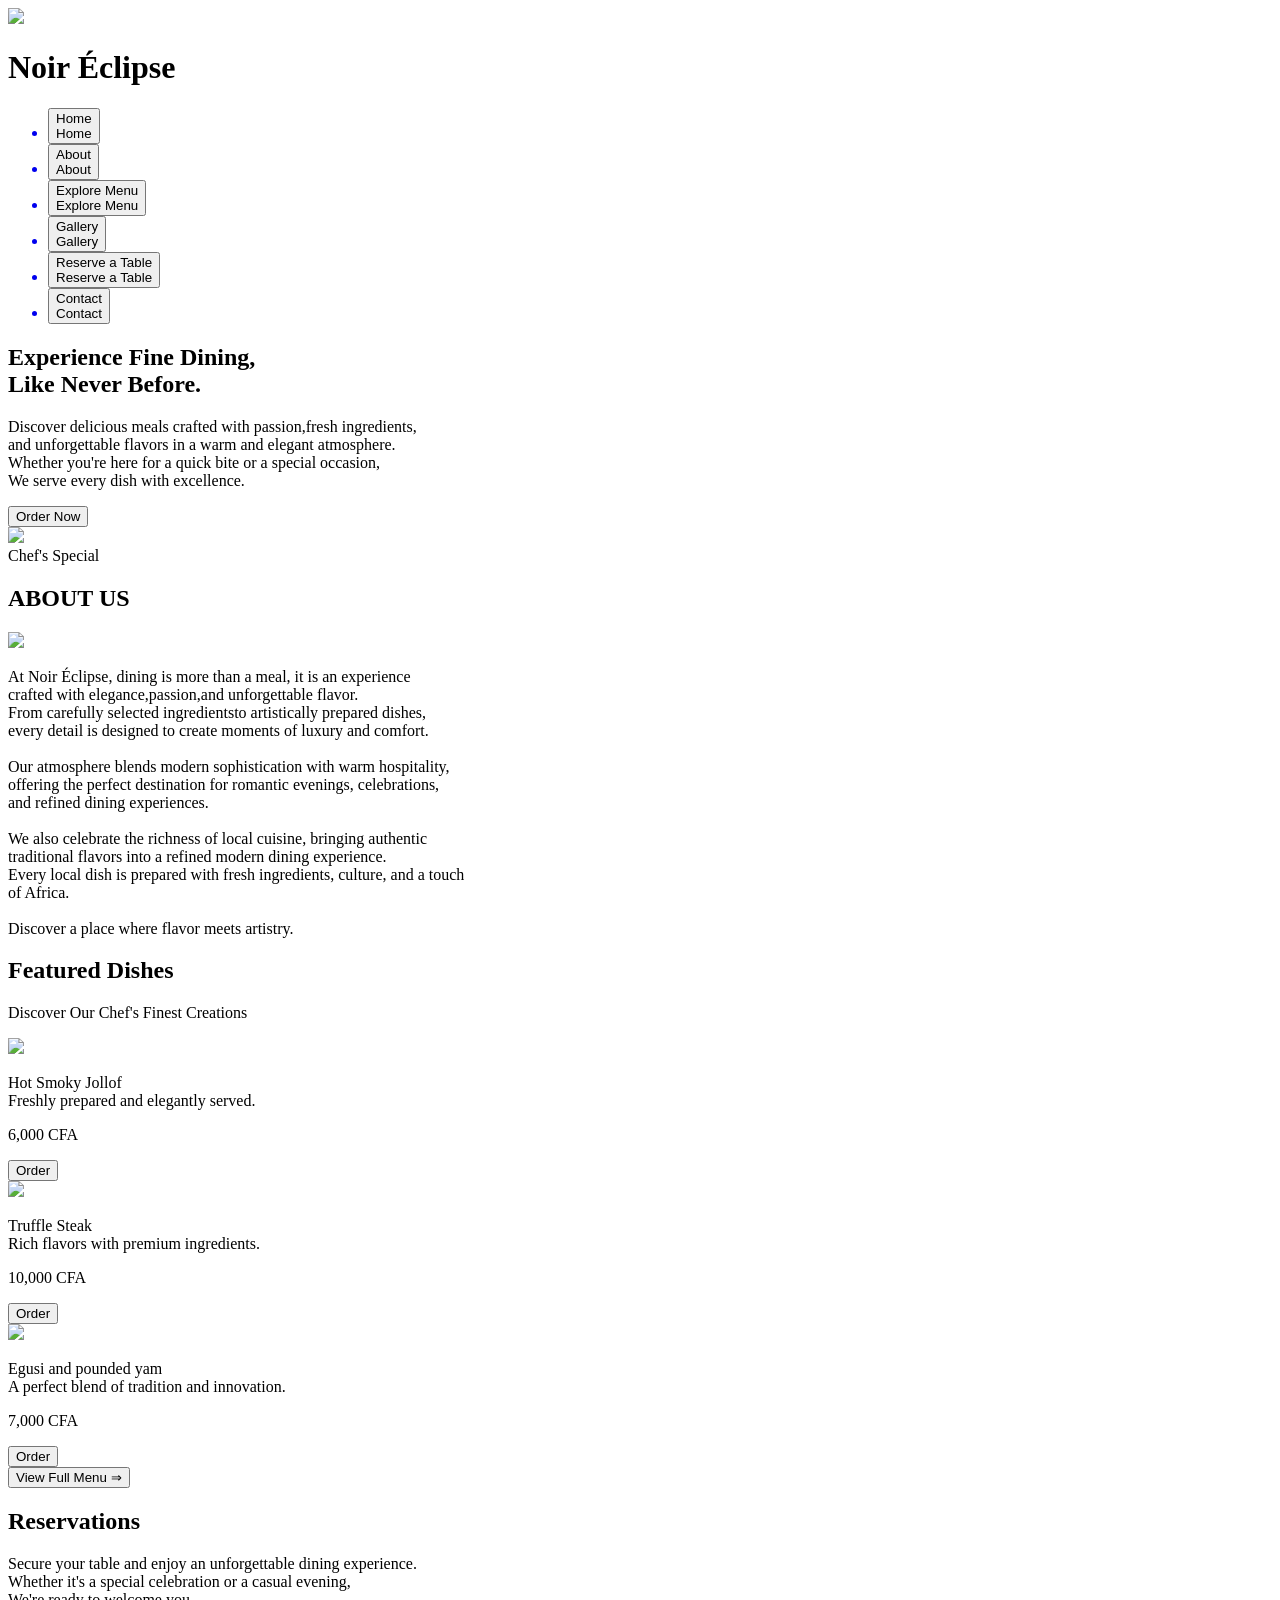
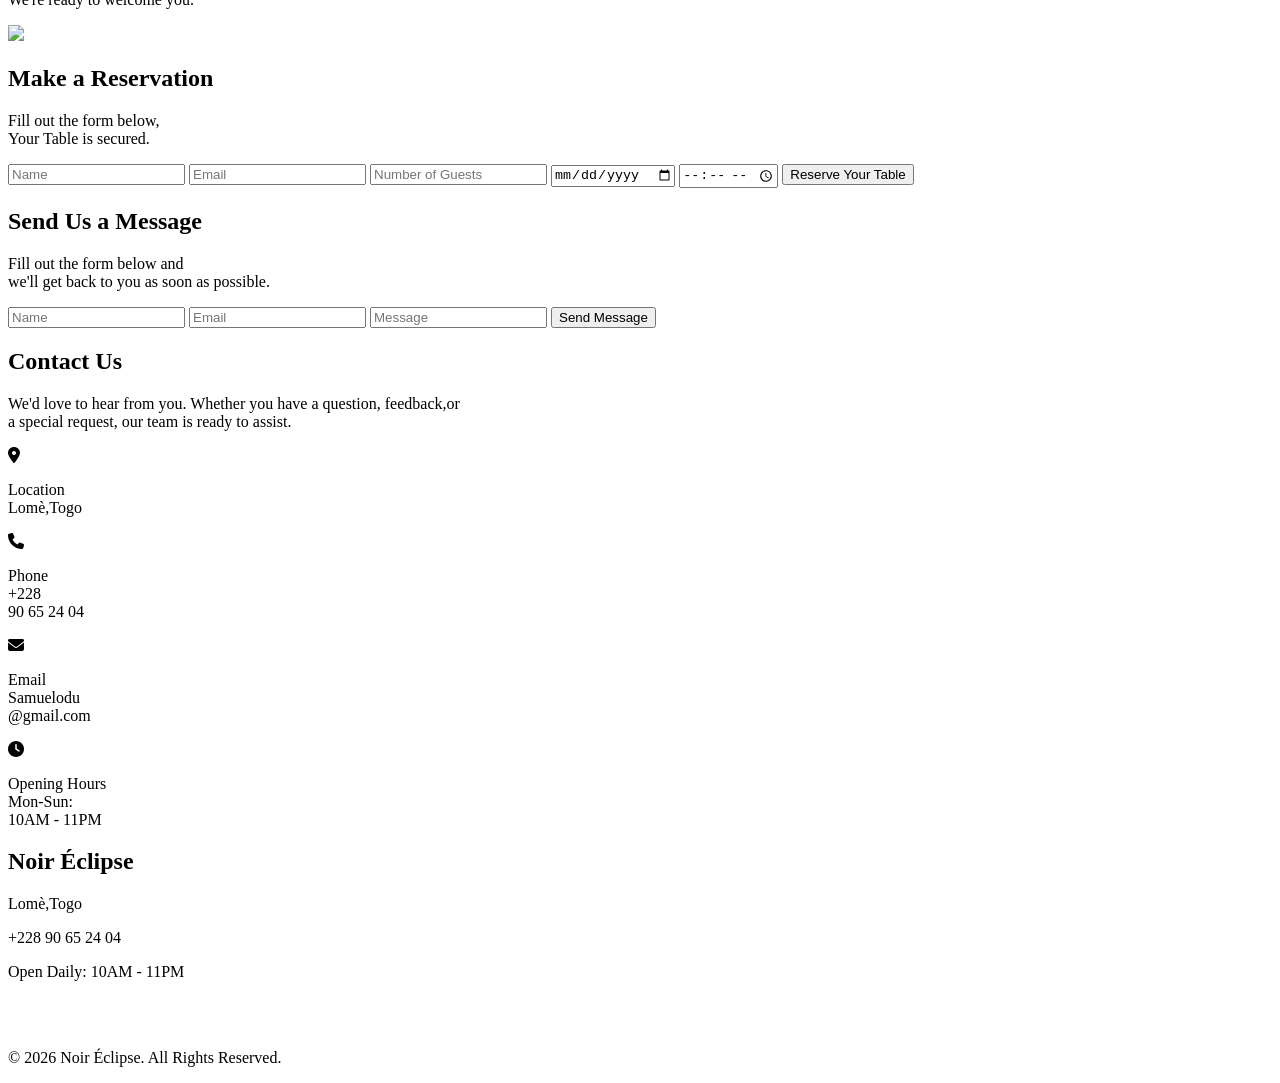
==== index.html @ 484a8f0a "Rename restaurant.html to index.html" ====
<!DOCTYPE html>
<html>
  <head lang="en">
<title>Restaurant</title>


  <link rel="stylesheet"
   href="https://cdnjs.cloudflare.com/ajax/libs/font-awesome/6.5.2/css/all.min.css">

<link rel="preconnect" href="https://fonts.googleapis.com">
<link rel="preconnect" href="https://fonts.gstatic.com" crossorigin>
<link href="https://fonts.googleapis.com/css2?family=Roboto:ital,wght@0,100..900;1,100..900&display=swap" rel="stylesheet">


<link rel="stylesheet" href="styles/restaurant.css">
<style>
</style>
  </head>
  <body>
<header>
  <div class="chef-m">
    <img class="chef" src="thumbnails/Chef Morgan_best.png">
    <h1 class="eat">Noir Éclipse</h1>
  </div>
    <ul>
      <a href="#hero">
      <li><button>Home
      <div class="tool">Home</div>
      </button></li>
      </a>
      <a href="#about">
      <li><button>About 
      <div class="tool">About </div>
      </button></li>
      </a>
       <a href="#explore">
      <li><button>Explore Menu
      <div class="tool">Explore Menu</div>
      </button></li>
      </a>
       <a href="gallery.html">
      <li><button>Gallery
      <div class="tool">Gallery</div>
      </button></li>
      </a>
      <a href="#reserve">
      <li><button>Reserve a Table
      <div class="tool">Reserve a Table</div>
      </button></li>
      </a>
       <a href="#contact">
      <li><button>Contact
      <div class="tool">Contact</div>
      </button></li>
      </a>
     </ul>
     </header>
     <main>
     <section class="hero-section" id="hero">
      <h1 class="hatter"><span class="ex">Experience</span> Fine<span class="ex"> Dining&comma;</span><br>
      Like<span class="ex"> Never</span> Before.</h1>

     <p class="heroine">
      Discover delicious meals crafted with passion,fresh ingredients,<br>
      and unforgettable flavors in a warm and elegant atmosphere.<br>
      Whether you're here for a quick bite or a special occasion,<br>
      We serve every dish with excellence.
     </p>

     <button class="order-btn">
      Order Now
     </button>
     <div class="image-container">
      <img class="head-img" src=
      "thumbnails/Orange and Cream Bold Minimalism Restaurant Delivery Meals Food Story .png">
     <div class="float">
      Chef's Special
     </div>
     </div>
    </section>

  <section class="about-section" id="about">
  <h1 class="hat">ABOUT US</h1>
  
  <div class="story">
    <img class="about-img" src= 
    "thumbnails/urban-gyllstrom-MaWMfm-HCqQ-unsplash.jpg">

    <p class="aboutin">
      At Noir Éclipse, dining is more than a meal, it is an experience<br>
      crafted with elegance,passion,and unforgettable flavor.<br>

      From carefully selected ingredientsto artistically prepared dishes,<br>
      every detail is designed to create moments of luxury and comfort.<br><br>
      Our atmosphere blends modern sophistication with warm hospitality,<br>
      offering the perfect destination for romantic evenings, celebrations,<br>
      and refined dining experiences.<br><br>
      
      We also celebrate the richness of local cuisine, bringing authentic<br>
      traditional flavors into a refined modern dining experience.<br>
      Every local dish is prepared with fresh ingredients, culture, and a touch<br>
      of Africa.<br><br>


      Discover a place where flavor meets artistry.
      </p>
      </div>
      </section>

      <section class="featured-section" id="explore">
      <h1 class="hat">Featured Dishes</h1>

      <p class="little-para">
        Discover Our Chef's Finest Creations 
      </p>

      <div class="featured-img-ctn">
        <div class="hot-rice">
       <img class="jollof" src=
       "thumbnails/Beige and White Modern Illustrated Biryani Promotional Instagram Post_20260530_133123_0000.JPG">
       <div class="dish-info">
        <p class="para-feat">
        <span class="hot">Hot Smoky Jollof</span>
        <br>Freshly prepared and elegantly served.
       </p>
       <div class="price">
          <p class="hot">6,000 CFA</p>
          <button class="price-btn">Order</button>
        </div>
       </div>
        </div>

        <div class="hot-rice">
       <img class="jollof" src=
       "thumbnails/Black Elegant Steak & Grill Food Menu_20260530_131513_0000.png">
       <div class="dish-info">
        <p class="para-feat">
        <span class="hot">Truffle Steak</span>
        <br>Rich flavors with premium ingredients.
       </p>
       <div class="price">
          <p class="hot">10,000 CFA</p>
          <button class="price-btn">Order</button>
        </div>
       </div>
        </div>
        <div class="hot-rice">
        <img class="jollof" src="thumbnails/Egusi Soup.jpg">
        <div class="dish-info">
       <p class="para-feat">
       <span class="hot">Egusi and pounded yam</span>
       <br>A perfect blend of tradition and innovation.
        </p>
        <div class="price">
          <p class="hot">7,000 CFA</p>
          <button class="price-btn">Order</button>
        </div>
        </div>
        </div>
      </div>
      </section>
      <div class="full-menu">
        <a href="menu.html">
        <button class="full-menu-btn">View Full Menu  &rArr;</button>
        </a>
       </div>

       <section class="reservation-section" id="reserve">
        <div class="reserve-ctn">
        <div class="reserve-writeup">
       <h1 class="hat">Reservations</h1>
       <p class="reserve-para">
        Secure your table and enjoy an unforgettable dining experience.<br>
        Whether it's a special celebration or a casual evening,<br>
        We're ready to welcome you.
        </p>
        <div>
        <img class="reserve-img" src=
        "thumbnails/glenov-brankovic-e4B5AvA7Jqo-unsplash.jpg">
        </div>
        </div>
        <div class="reserve-form">
        <form>
          <h2 class="hat">Make a Reservation</h2>
          <p class="contact-para">Fill out the form below,<br>Your Table is secured.</p>
          <input type="text" placeholder="Name">
          <input type="email" placeholder="Email">
          <input type="number" placeholder="Number of Guests">
          <input type="date" placeholder="Date">
          <input type="time" placeholder="Time">
          <button class="reserve-btn">Reserve Your Table</button>
        </form>
        </div>
        </div>
       </section>
    
       
       <section class="contact-section" id="contact">
        <div class="contact-ctn">
        <div class="left">
          <div class="contact-form">
          <form>
          <h2 class="hat">Send Us a Message</h2>
          <p class="contact-para">Fill out the form below and<br> we'll get back to you as soon as possible.</p>
           <input type="text" placeholder="Name">
          <input type="email" placeholder="Email">
          <input class="msg" type="text" placeholder="Message">
          <button class="reserve-btn">Send Message</button>
        </form>
        </div>
        </div>

        <div class="right">
        <h1 class="hat">Contact Us</h1>
        <p class="contact-para">
        We'd love to hear from you. Whether you have a question, feedback,or<br>
        a special request, our team is ready to assist. 
        </p>
        <div class="iconic">
        <i class="fa-solid fa-location-dot"></i>
        <p class="i-para">Location<br>Lomè,Togo</p>
        </div>
        <div class="iconic">
        <i class="fa-solid fa-phone"></i>
        <p class="i-para">Phone<br>+228<br>
         90 65 24 04</p>
        </div>
        <div class="iconic">
        <i class="fa-solid fa-envelope"></i>
        <p class="i-para">Email<br>Samuelodu<br>
          @gmail.com</p>
        </div>
        <div class="iconic">
        <i class="fa-solid fa-clock"></i>
        <p class="i-para">Opening Hours<br>Mon-Sun:<br>
          10AM - 11PM</p>
        </div>
        </div>
        </div>
       </section>

       <section class="footer">
        <div class="foot-div">
        <h2 class="first-foot"> Noir Éclipse</h2>
        <p class="child-foot">Lomè,Togo</p>
        <p class="child-foot">+228 90 65 24 04</p>
        <p class="child-foot">Open Daily: 10AM - 11PM</p><br><br>
        <p class="last-foot">&copy; 2026 Noir Éclipse. All Rights Reserved.</p>
        </div>
       </section>
      </main>
      </body>
</html>
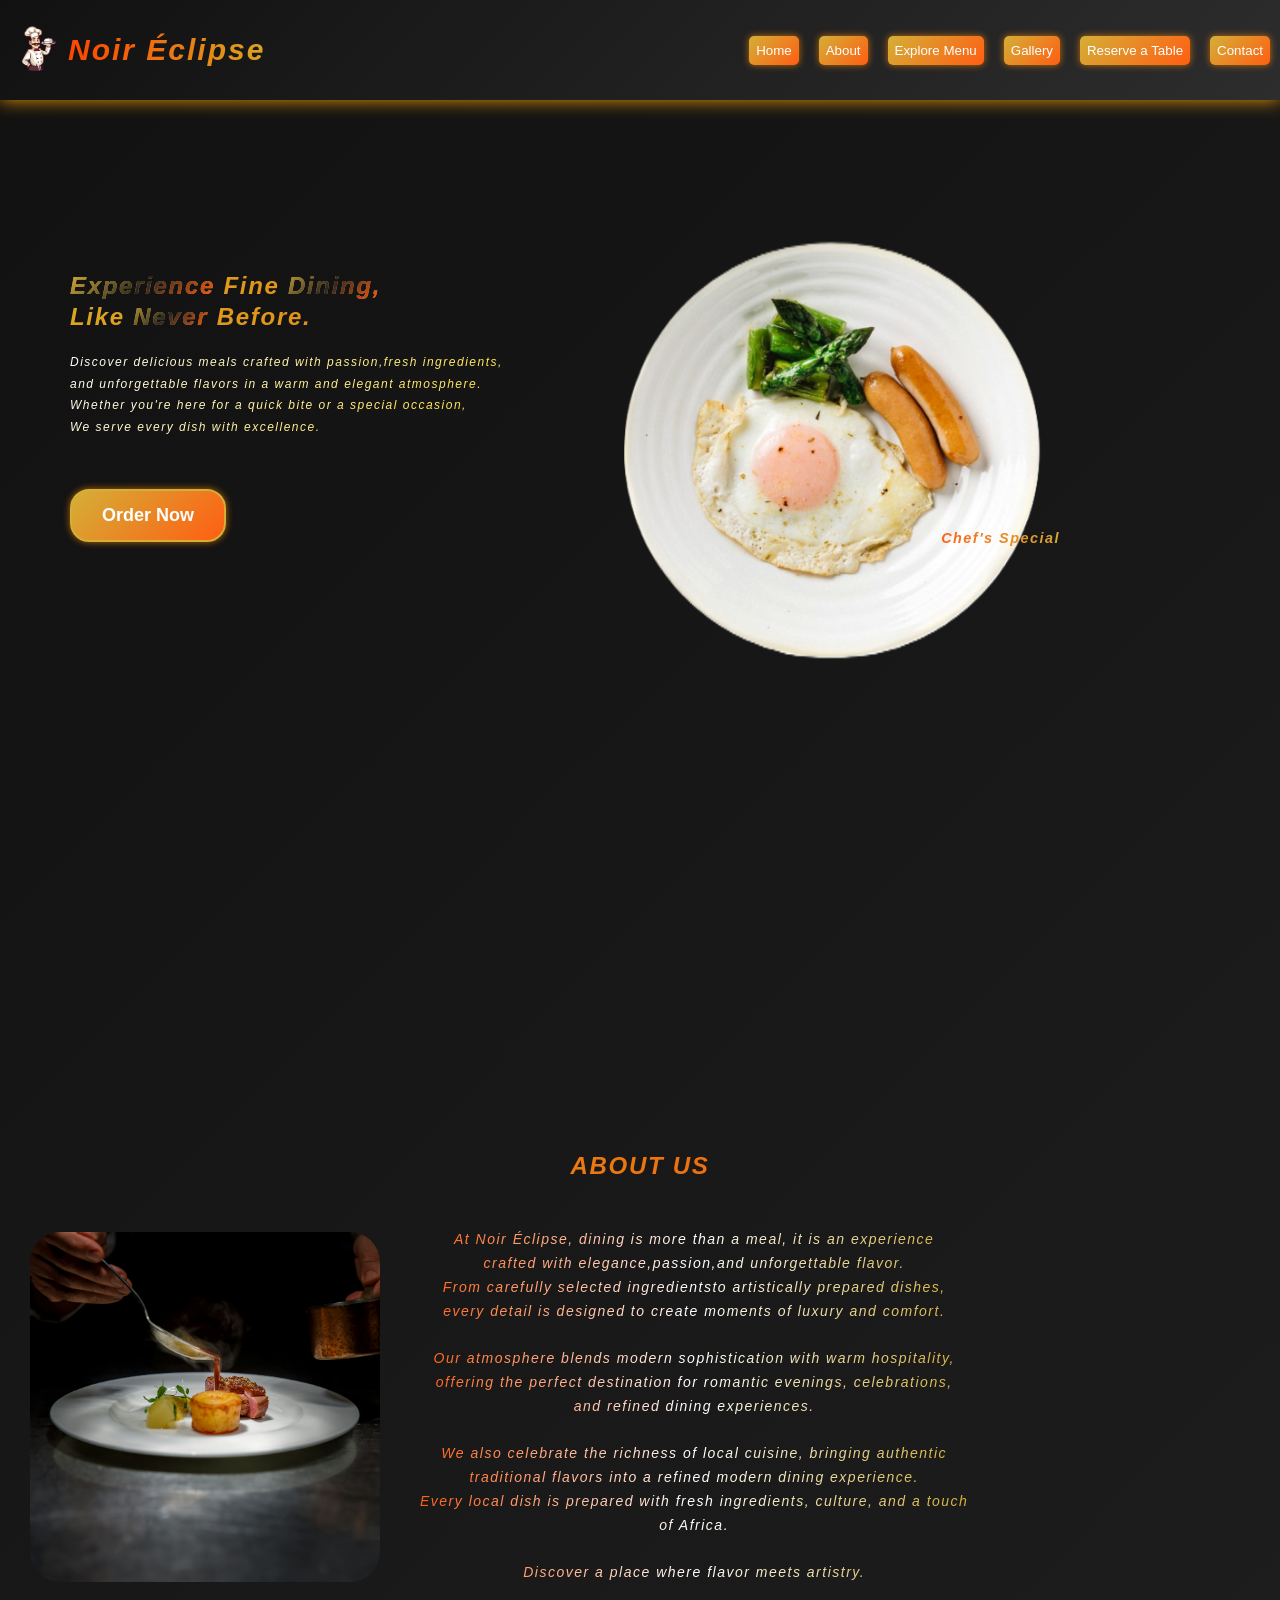
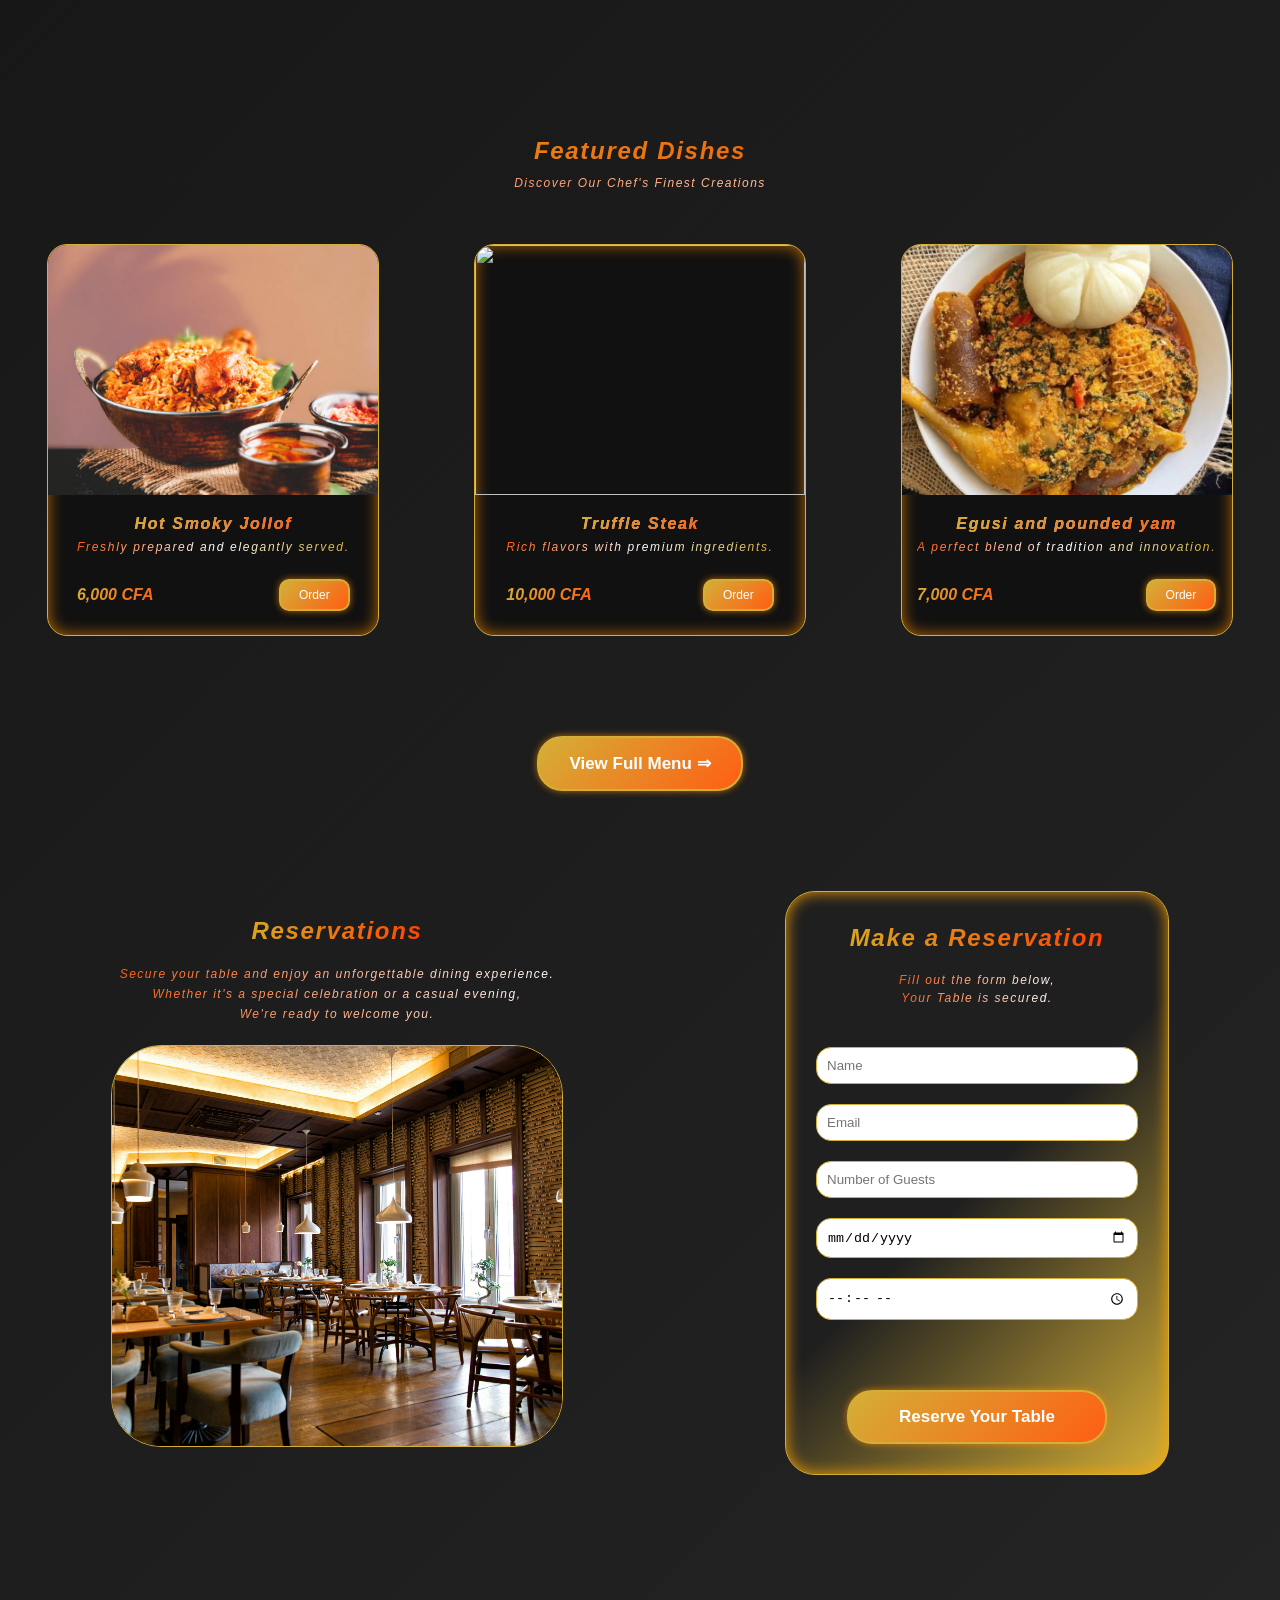
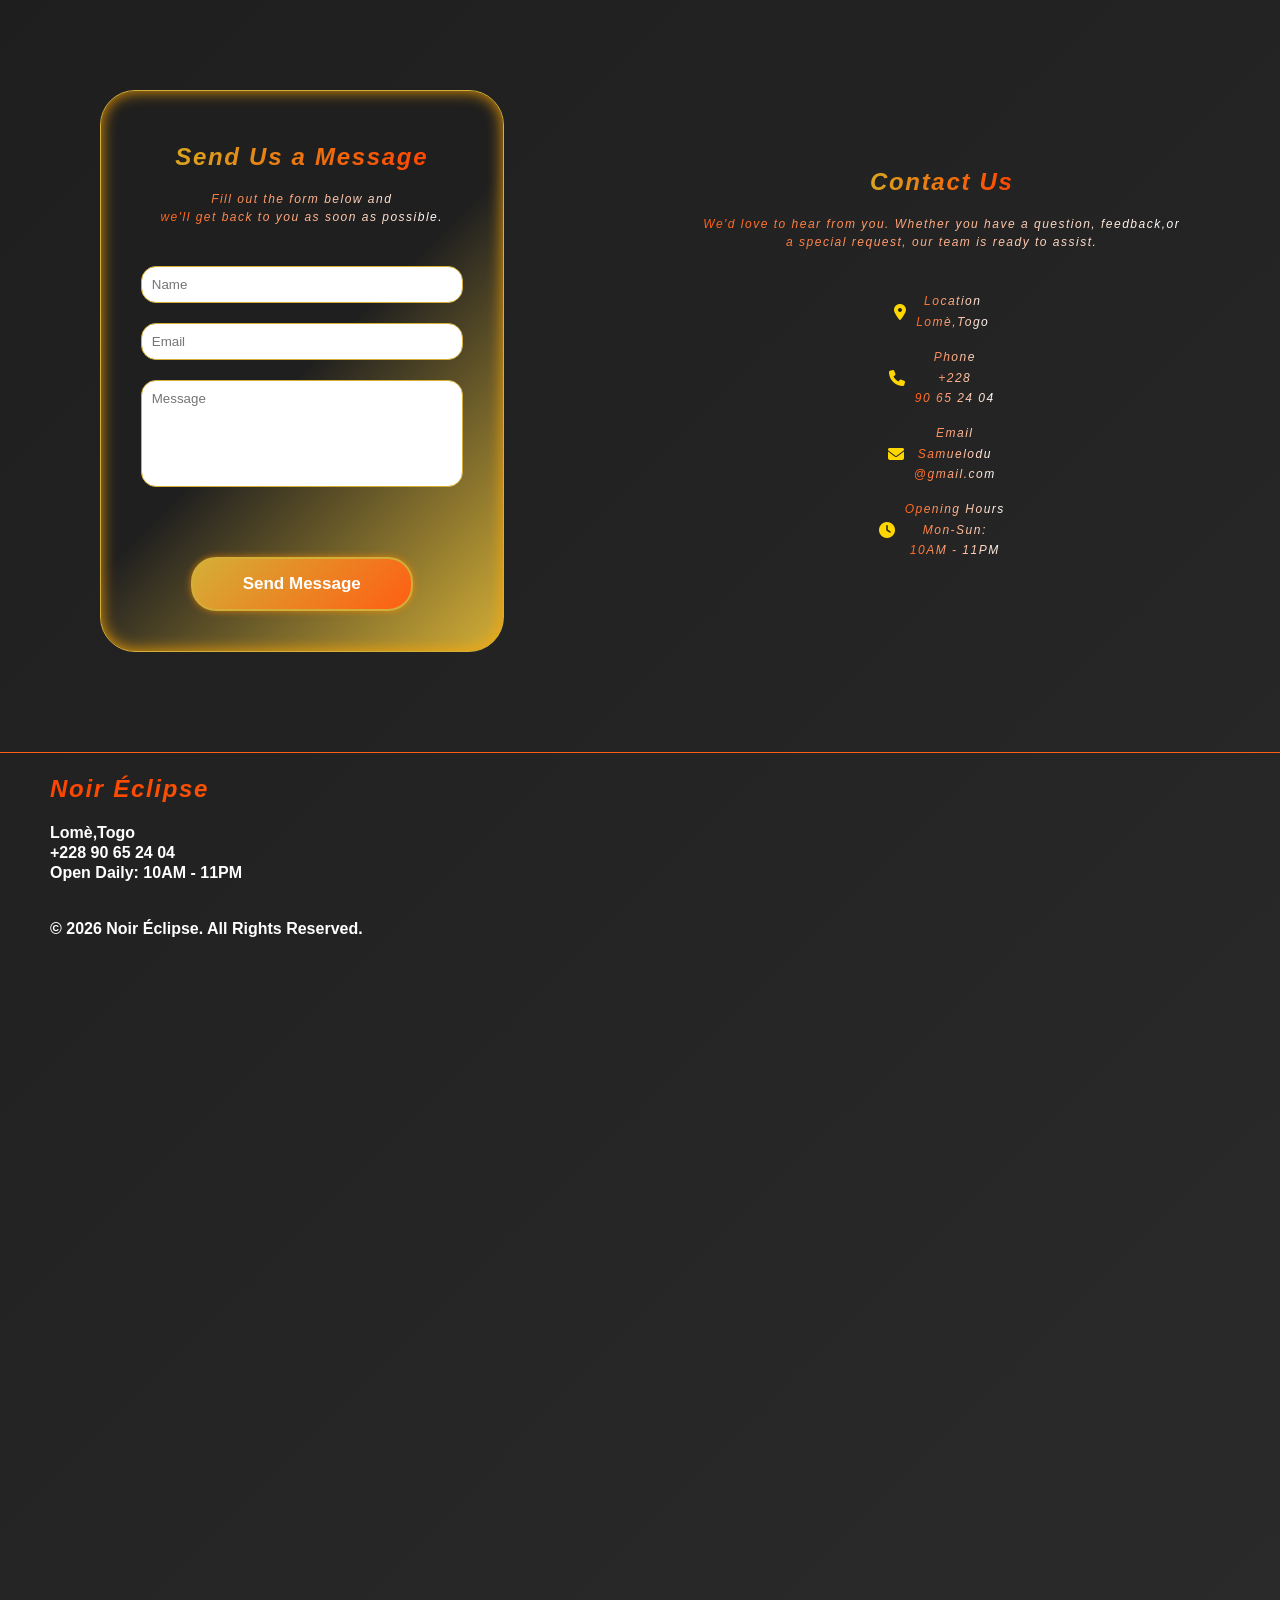
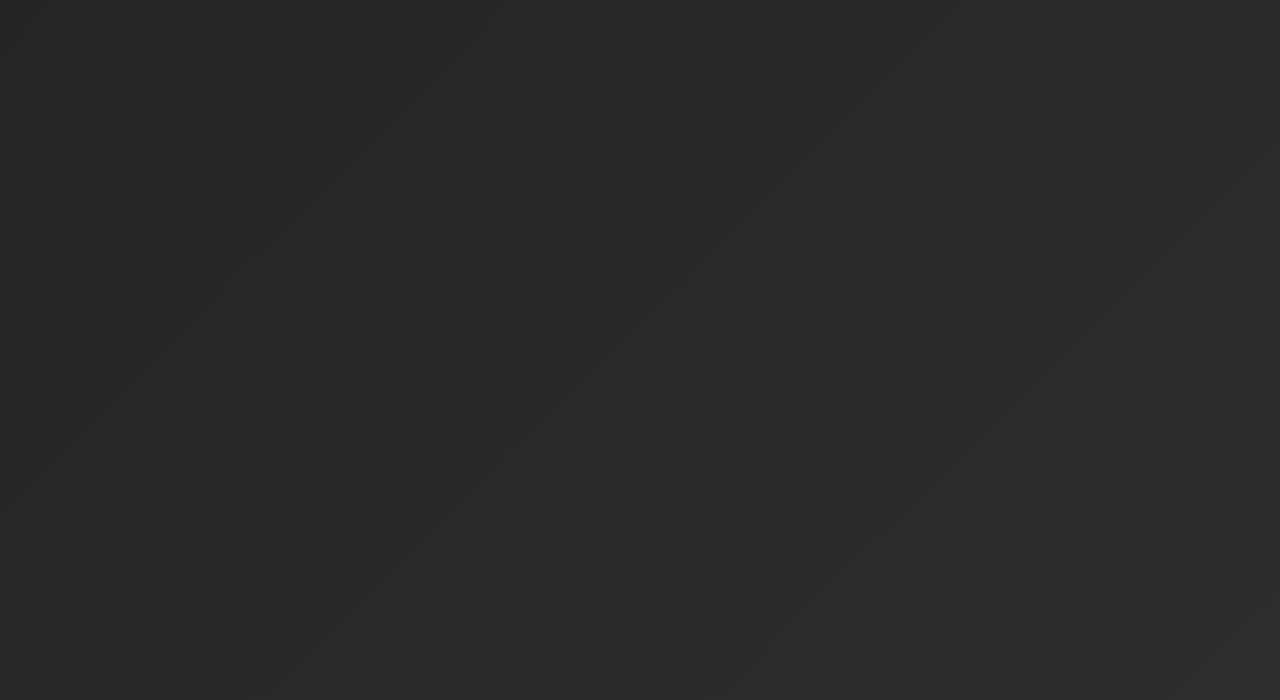
==== commit 84fbd72b: "Add files via upload" ====
--- a/index.html
+++ b/index.html
@@ -19,7 +19,7 @@
   <body>
 <header>
   <div class="chef-m">
-    <img class="chef" src="thumbnails/Chef Morgan_best.png">
+    <img class="chef" src="restaurant pictures/Chef Morgan_best.png">
     <h1 class="eat">Noir Éclipse</h1>
   </div>
     <ul>
@@ -72,7 +72,7 @@
      </button>
      <div class="image-container">
       <img class="head-img" src=
-      "thumbnails/Orange and Cream Bold Minimalism Restaurant Delivery Meals Food Story .png">
+      "restaurant pictures/Orange and Cream Bold Minimalism Restaurant Delivery Meals Food Story .png">
      <div class="float">
       Chef's Special
      </div>
@@ -84,7 +84,7 @@
   
   <div class="story">
     <img class="about-img" src= 
-    "thumbnails/urban-gyllstrom-MaWMfm-HCqQ-unsplash.jpg">
+    "restaurant pictures/about.jpg">
 
     <p class="aboutin">
       At Noir Éclipse, dining is more than a meal, it is an experience<br>
@@ -117,7 +117,7 @@
       <div class="featured-img-ctn">
         <div class="hot-rice">
        <img class="jollof" src=
-       "thumbnails/Beige and White Modern Illustrated Biryani Promotional Instagram Post_20260530_133123_0000.JPG">
+       "restaurant pictures/Beige and White Modern Illustrated Biryani Promotional Instagram Post_20260530_133123_0000.JPG">
        <div class="dish-info">
         <p class="para-feat">
         <span class="hot">Hot Smoky Jollof</span>
@@ -132,7 +132,7 @@
 
         <div class="hot-rice">
        <img class="jollof" src=
-       "thumbnails/Black Elegant Steak & Grill Food Menu_20260530_131513_0000.png">
+       "restaurant pictures/Black Elegant Steak & Grill Food Menu_20260530_131513_0000.png">
        <div class="dish-info">
         <p class="para-feat">
         <span class="hot">Truffle Steak</span>
@@ -145,7 +145,7 @@
        </div>
         </div>
         <div class="hot-rice">
-        <img class="jollof" src="thumbnails/Egusi Soup.jpg">
+        <img class="jollof" src="restaurant pictures/Egusi Soup.jpg">
         <div class="dish-info">
        <p class="para-feat">
        <span class="hot">Egusi and pounded yam</span>
@@ -176,7 +176,7 @@
         </p>
         <div>
         <img class="reserve-img" src=
-        "thumbnails/glenov-brankovic-e4B5AvA7Jqo-unsplash.jpg">
+        "restaurant pictures/glenov-brankovic-e4B5AvA7Jqo-unsplash.jpg">
         </div>
         </div>
         <div class="reserve-form">
@@ -250,4 +250,4 @@
        </section>
       </main>
       </body>
-</html>
+</html>
--- a/styles/restaurant.css
+++ b/styles/restaurant.css
@@ -0,0 +1,1007 @@
+
+  body {
+    background:linear-gradient(135deg,#111111,#1f1f1f,#2d2d2d);
+    font-family:roboto, arial;
+    font-weight: 700;
+    height: 5500px;
+    margin: 0;
+    cursor: pointer;
+  }
+
+
+  .chef {
+    height: auto;
+    width: 100%;
+    max-width: 55px;
+    object-fit: cover;
+    margin-right: 3px;
+  }
+
+  .chef:hover {
+    transform: scale(2.05);
+    transition: 0.3s;
+  }
+
+ .chef-m {
+  display: flex;
+  flex-direction: row;
+  align-items: center;
+  justify-content: flex-start;
+ }
+ .eat {
+  margin: 0;
+  font-size: 30px;
+  font-weight: bolder;
+  background:linear-gradient(to left,goldenrod,orangered);
+  -webkit-background-clip: text;
+  -webkit-text-fill-color: transparent;
+  background-clip: text;
+  color: transparent;
+  font-style: italic;
+  letter-spacing: 2px;
+  font-weight: 600;
+ }
+
+ .eat:hover {
+   transform: scale(1.05);
+    transition: 0.3s;
+    margin-left: 25px;
+ }
+
+ .hatter {
+  background:linear-gradient(to right,goldenrod,orangered);
+  -webkit-background-clip: text;
+  -webkit-text-fill-color: transparent;
+  background-clip: text;
+  color: transparent;
+  font-style: italic;
+  letter-spacing: 1.7px;
+  line-height: 1.3;
+ }
+
+ .hat {
+  margin: 0;
+  background:linear-gradient(to right,goldenrod,orangered);
+  -webkit-background-clip: text;
+  -webkit-text-fill-color: transparent;
+  background-clip: text;
+  color: transparent;
+  font-style: italic;
+  letter-spacing: 1.7px;
+  line-height: 1.3;
+  padding-bottom: 7px;
+ }
+
+ header {
+  display: flex;
+  flex-direction: row;
+  align-items: center;
+  flex: 1;
+  box-shadow: 0 0 17px rgba(255,165,0,0.9);
+  background:linear-gradient(135deg,#111111,#1f1f1f,#2d2d2d);
+  position: fixed;
+  top: 0px;
+  left: 0px;
+  right: 0px;
+  height: 100px;
+  padding-left: 10px;
+  padding-right: 10px;
+  z-index: 200;
+ }
+
+ ul {
+  display: flex;
+  list-style: none;
+  gap: 20px;
+  flex: 1;
+  justify-content: flex-end;
+  margin: 0;
+  padding: 0;
+ }
+
+ button {
+  display: flex;
+  align-items: center;
+  justify-content: center;
+  position: relative;
+  padding: 7px;
+  border: none;
+  border-radius: 5px;
+  background:linear-gradient(135deg,#d4af37,#ff5e13);
+  color: white;
+  transition: all ease 0.3s;
+  box-shadow: 0 0 7px rgba(255,140,0,0.7);
+  cursor: pointer;
+ }
+
+ .tool {
+  position: absolute;
+  bottom: -30px;
+  background:linear-gradient(135deg,#2c2c2c,#111111);
+  color: #fff;
+  padding: 2px 7px 2px 7px;
+  border: none;
+  white-space: nowrap;
+  pointer-events: none;
+  font-size: 11px;
+  border-radius: 3px;
+  opacity: 0;
+  transition: opacity 0.15s;
+  cursor: pointer;
+ }
+
+ button:hover .tool {
+  opacity: 1;
+ }
+
+ button:hover {
+  transform: translateY(-4px);
+  box-shadow: 0 0 15px rgba(255,140,0,0.9);
+ }
+
+ button:active {
+ transform: translateY(4px);
+ }
+
+ .hero-section {
+  padding-top: 250px;
+  padding-left: 70px;
+  min-height: 100vh;
+  position: relative;
+ }
+
+ .about-section {
+  padding-bottom: 150px;
+ }
+
+ .featured-section {
+padding-bottom: 100px;
+ }
+
+ .story {
+  display: flex;
+  flex-direction: row;
+  align-items: center;
+  justify-content: flex-start;
+  gap: 40px;
+  margin-left: 30px;
+  padding-top: 40px;
+ }
+
+ .ex {
+  background:linear-gradient(135deg,#d4af37,rgb(40, 38, 38),#ff5e13);
+  -webkit-background-clip: text;
+  -webkit-text-fill-color: transparent;
+  background-clip: text;
+  color: transparent;
+  font-style: italic;
+ }
+
+ .heroine {
+  margin: 0;
+  font-size: 12px;
+  font-weight: 500;
+  background:linear-gradient(135deg,white,gold,orangered);
+  -webkit-background-clip: text;
+  -webkit-text-fill-color: transparent;
+  background-clip: text;
+  color: transparent;
+  font-style: italic;
+  line-height: 1.8;
+  letter-spacing: 1.5px;
+  margin-bottom: 50px;
+ }
+
+ .aboutin {
+  margin: 0;
+  font-size: 14px;
+  font-weight: 500;
+  background:linear-gradient(270deg,#d4af37,white,#ff5e13);
+  -webkit-background-clip: text;
+  -webkit-text-fill-color: transparent;
+  background-clip: text;
+  color: transparent;
+  font-style: italic;
+  line-height: 1.7;
+  letter-spacing: 1.5px;
+  text-align: center;
+ }
+
+  .little-para {
+  margin: 0;
+  font-size: 12px;
+  font-weight: 400;
+  background:linear-gradient(270deg,white,#ff5e13);
+  -webkit-background-clip: text;
+  -webkit-text-fill-color: transparent;
+  background-clip: text;
+  color: transparent;
+  font-style: italic;
+  line-height: 1.7;
+  letter-spacing: 1.5px;
+  text-align: center;
+ }
+ .order-btn {
+  padding: 14px 30px;
+  border-radius: 19px;
+  font-size: 18px;
+  font-weight: bold;
+  cursor: pointer;
+  transition: 0.3s;
+  border: 2px solid #d4af37;
+ }
+
+ .order-btn:hover {
+  transform: translateY(-6px);
+  box-shadow: 0 0 15px rgba(255,140,0,0.9);
+ }
+
+ .order-btn:active {
+  transform: translateY(4px);
+ }
+
+ .head-img {
+  height: 500px;
+  max-width: 490px;
+  width: 100%;
+  object-fit: cover;
+ }
+
+ .about-img {
+  height: 350px;
+  width: 350px;
+  object-fit: cover;
+  border-radius: 30px;
+ }
+
+ .image-container {
+  padding-top: 180px;
+  position: absolute;
+  left: 585px;
+  top: 20px;
+  right: 0;
+  z-index: 1;
+ }
+ 
+ .image-container .head-img:hover {
+   transform: scale(1.02);
+   transition: 0.5s ease;
+ }
+
+ .float {
+  position: absolute;
+  bottom: 150px;
+  right: 210px;
+  z-index: 2;
+  padding: 8px 10px;
+  height: fit-content;
+  width: fit-content;
+  background:linear-gradient(to left,#d4af37,#ff5e13);
+  -webkit-background-clip: text;
+  -webkit-text-fill-color: transparent;
+  background-clip: text;
+  color: transparent;
+  border-radius: 10px;
+  font-size: 0.9rem;
+  font-weight: 700;
+  font-style: italic;
+  letter-spacing: 1.5px;
+  text-shadow: 0,0,8px rgba(0,0,0,0.5);
+ }
+
+ .float:hover {
+  transform: translateY(-4px);
+  transition: 0.5s ease;
+ }
+
+ a {
+  text-decoration: none;
+ }
+
+ html {
+  scroll-behavior: smooth;
+ }
+
+ .hat {
+ text-align: center;
+ margin: 0;
+ }
+
+ .hat:hover {
+  text-decoration: underline;
+  text-decoration-color: #ff5e13;
+ }
+
+  .feature {
+  text-align: center;
+  margin: 0;
+  padding-bottom: 7px;
+  font-style: italic;
+  letter-spacing: 2px;
+  }
+
+  .feature:hover {
+  text-decoration: underline;
+  text-decoration-color: #ff5e13;
+ }
+
+  .featured-img-ctn {
+    display: flex;
+    flex-direction: row;
+    align-items: center;
+    justify-content: space-around;
+    padding-top: 50px;
+  }
+
+ .hot {
+  background:linear-gradient(135deg,#d4af37,#ff5e13);
+  -webkit-background-clip: text;
+  -webkit-text-fill-color: transparent;
+  background-clip: text;
+  color: transparent;
+  font-style: italic;
+   font-size: 16px;
+  font-weight: 700;
+  }
+
+  .para-feat {
+  text-align: center;
+   font-size: 12px;
+  font-weight: 350;
+  background:linear-gradient(270deg,#d4af37,white,#ff5e13);
+  -webkit-background-clip: text;
+  -webkit-text-fill-color: transparent;
+  background-clip: text;
+  color: transparent;
+  font-style: italic;
+  line-height: 1.7;
+  letter-spacing: 1.7px;
+  margin: 0;
+  }
+
+  .hot-rice {
+ display: flex;
+ flex-direction: column;
+ align-items: center;
+ justify-content: center;
+ width: 330px;
+ border-radius: 20px;
+ overflow: hidden;
+ background: #111;
+ border: 1px solid #d4af37;
+ box-shadow: inset 0px 0px 15px rgba(255,140,0,0.7);
+  }
+
+
+  .jollof {
+    width: 100%;
+    height: 250px;
+    object-fit: cover;
+  }
+
+  .jollof:hover {
+    transform: translateY(-8px);
+    transition: 0.5s ease;
+  }
+  .dish-info {
+    padding: 15px 15px;
+  }
+
+ .price-btn {
+  padding: 7px 18px;
+  border-radius: 10px;
+  font-size: 12px;
+  font-weight: 300;
+  cursor: pointer;
+  transition: 0.3s;
+  border: 2px solid #d4af37;
+ }
+
+ .price-btn:hover {
+  transform: translateY(-4px);
+  box-shadow: 0 0 15px rgba(255,140,0,0.9);
+ }
+
+ .price-btn:active {
+  transform: translateY(4px);
+ }
+
+  .price {
+    display: flex;
+    align-items: center;
+    justify-content: space-between;
+    padding-top: 13px;
+  }
+  .menu {
+ text-align: center;
+  }
+
+
+  .full-menu {
+    display: flex;
+    align-items: center;
+    justify-content: center;
+  }
+
+  .full-menu-btn {
+    font-size: 17px;
+    font-weight: 700;
+    padding: 15px 30px;
+    border-radius: 25px;
+    border: 2px solid #d4af37;
+  }
+
+  .reservation-section {
+    padding-top: 100px;
+  }
+
+.reserve-ctn {
+  display: flex;
+  flex-direction: row;
+  align-items: center;
+  justify-content: space-around;
+  padding-bottom: 85px;
+}
+
+.reserve-writeup {
+  display: flex;
+  flex-direction: column;
+  align-items: center;
+  justify-content: center;
+}
+
+.reserve-form form {
+  display: flex;
+  flex-direction: column;
+  align-items: center;
+  justify-content: center;
+  padding: 30px;
+  box-shadow:inset 0 0 15px rgba(255,165,0,0.9);
+  border: 1px solid #d4af37;
+  border-radius: 30px;
+  background:linear-gradient(135deg, #1f1f1f,#1f1f1f,#d4af37);
+}
+
+input {
+ width: 300px;
+ padding: 10px 10px;
+ margin-bottom: 20px;
+ border-radius: 15px;
+ border: 1px solid #d4af37;
+}
+
+.reserve-img {
+  margin-top: 20px;
+  height: 400px;
+  width: 100%;
+  max-width: 450px;
+  object-fit: cover;
+  border-radius: 50px;
+  border: 1px solid #d4af37;
+}
+.reserve-btn {
+   margin-top: 50px;
+   font-size: 17px;
+    font-weight: 700;
+    padding: 15px 50px;
+    border-radius: 25px;
+    border: 2px solid #d4af37;
+}
+
+.reserve-para {
+  padding-top: 10px;
+  margin: 0;
+  font-size: 12px;
+  font-weight: 400;
+  background:linear-gradient(270deg,white,#ff5e13);
+  -webkit-background-clip: text;
+  -webkit-text-fill-color: transparent;
+  background-clip: text;
+  color: transparent;
+  font-style: italic;
+  line-height: 1.7;
+  letter-spacing: 1.5px;
+  text-align: center;
+}
+
+.contact-section {
+  padding-top: 100px;
+  margin-bottom: 100px;
+}
+
+.contact-ctn {
+  display: flex;
+  flex-direction: row;
+  align-items: center;
+  justify-content: space-around;
+  padding-top: 30px;
+}
+
+.left form {
+  display: flex;
+  flex-direction: column;
+  align-items: center;
+  justify-content: center;
+  border: 1px solid #d4af37;
+  border-radius: 35px;
+  padding-top: 50px;
+  box-shadow:inset 0 0 15px rgba(255,165,0,0.9);
+  border: 1px solid #d4af37;
+  padding-left: 40px;
+  padding-right: 40px;
+  padding-bottom: 40px;
+  background:linear-gradient(135deg, #1f1f1f,#1f1f1f,#d4af37)
+}
+.right {
+  display: flex;
+  flex-direction: column;
+  align-items: center;
+  justify-content: center;
+}
+
+.contact-form {
+  display: flex;
+  flex-direction: column;
+  align-items: center;
+  justify-content: center;
+}
+
+.iconic {
+  display: flex;
+  align-items: center;
+  justify-content: center;
+  gap: 10px;
+  padding-bottom: 15px;
+}
+
+.contact-para {
+  margin: 0;
+  padding-bottom: 40px;
+  padding-top: 11px;
+  font-size: 12px;
+  font-weight: 400;
+  background:linear-gradient(270deg,white,#ff5e13);
+  -webkit-background-clip: text;
+  -webkit-text-fill-color: transparent;
+  background-clip: text;
+  color: transparent;
+  font-style: italic;
+  line-height: 1.5;
+  letter-spacing: 1.5px;
+  text-align: center;
+}
+
+.msg {
+  padding-bottom: 80px;
+}
+
+.i-para {
+  margin: 0;
+  font-size: 12px;
+  font-weight: 400;
+  background:linear-gradient(270deg,white,#ff5e13);
+  -webkit-background-clip: text;
+  -webkit-text-fill-color: transparent;
+  background-clip: text;
+  color: transparent;
+  font-style: italic;
+  line-height: 1.7;
+  letter-spacing: 1.5px;
+  text-align: center;
+}
+
+  i {
+    color:gold;
+    cursor: pointer;
+}
+
+.footer {
+ padding-left: 50px;
+ border-top: 1px solid #ff5e13;
+}
+
+
+.first-foot {
+margin: 0;
+padding-bottom: 20px;
+padding-top: 20px;
+color: white;
+ background:linear-gradient(270deg,goldenrod,orangered);
+  -webkit-background-clip: text;
+  -webkit-text-fill-color: transparent;
+  background-clip: text;
+  color: transparent;
+  font-style: italic;
+  letter-spacing: 1.7px;
+  line-height: 1.3;
+}
+
+.child-foot {
+margin: 0;
+padding-bottom: 2px;
+color: white;
+}
+
+.last-foot {
+margin: 0;
+color: white;
+}
+
+@media (max-width:750px) {
+.featured-img-ctn {
+  flex-direction: row;
+  align-items: center;
+  gap: 20px;
+}
+}
+
+@media (max-width:750px) {
+  .hero-section {
+    font-size: 20px;
+    font-weight: 500;
+  }
+}
+
+
+
+
+
+
+
+
+
+
+
+
+
+
+
+.sweet-ending {
+  padding-bottom: 90px;
+}
+
+.local-specials {
+  padding-bottom: 90px;
+}
+
+.main-course {
+  padding-bottom: 90px;
+}
+
+.starters {
+  padding-bottom: 90px;
+}
+
+.appe-para {
+  margin: 0;
+  background:linear-gradient(to right,goldenrod,orangered);
+  -webkit-background-clip: text;
+  -webkit-text-fill-color: transparent;
+  background-clip: text;
+  color: transparent;
+  font-style: italic;
+  letter-spacing: 1.7px;
+  line-height: 1.3;
+  text-align: center;
+  font-weight: 300;
+  font-size: 13px;
+}
+
+.vid-container {
+  position: relative;
+  width: 100%;
+  height: 70vh;
+  overflow: hidden;
+  box-shadow: 0 0 20px rgba(255,165,0,0.9);
+  margin-bottom: 50px;
+}
+
+.vid-container::before {
+content: "";
+position: absolute;
+inset: 0;
+background: rgba(0,0,0,0.5);
+}
+
+.vid-container video {
+  width: 100%;
+  height: 100%;
+  object-fit: cover;
+}
+
+.vid-heading {
+  margin-bottom: 7px;
+  margin: 0;
+  font-size: 2.3rem;
+  font-weight: 900;
+  text-align: center;
+  background:linear-gradient(to right,goldenrod,orangered);
+  -webkit-background-clip: text;
+  -webkit-text-fill-color: transparent;
+  background-clip: text;
+  color: transparent;
+  font-style: italic;
+  letter-spacing: 1.8px;
+  line-height: 1.5;
+}
+
+.vid-info {
+ position: absolute;
+ top: 50%;
+ left: 27%;
+}
+
+ .vid-heading:hover {
+  transform: translateY(-8px);
+  transition: all ease 0.5s;
+ }
+
+ .menu-writeup {
+  text-align: center;
+  margin: 0;
+  font-size: 12px;
+  font-weight: 700;
+  background:linear-gradient(270deg,#d4af37,white,#ff5e13);
+  -webkit-background-clip: text;
+  -webkit-text-fill-color: transparent;
+  background-clip: text;
+  color: transparent;
+  font-style: italic;
+  line-height: 1.7;
+  letter-spacing: 1.5px;
+ }
+
+  .menu-img-ctn {
+  display: grid;
+  grid-template-columns:repeat(auto-fit,minmax(300px,1fr));
+  gap: 20px;
+  padding-top: 50px;
+  }
+
+  .menu-info {
+ display: flex;
+ flex-direction: column;
+ align-items: center;
+ justify-content: center;
+ width: 300px;
+ border-radius: 20px;
+ overflow: hidden;
+ background: #111;
+ border: 1px solid #d4af37;
+ box-shadow: inset 0px 0px 15px rgba(255,140,0,0.7);
+  }
+
+    .appetite {
+    width: 100%;
+    height: 200px;
+    object-fit: cover;
+  }
+
+  .appetite:hover {
+    transform: translateY(-8px);
+    transition: 0.5s ease;
+  }
+
+
+
+
+
+
+
+
+
+.vid-heading { 
+  opacity: 0;
+  transform: translateY(30px);
+  animation: fadeUp 1.5s ease forwards; 
+}
+
+@keyframes fadeUp {
+  from {
+    opacity: 0;
+    transform: translateY(30px);
+  }
+
+  to {
+    opacity: 1;
+    transform: translateY(0);
+  }
+}
+
+
+
+
+
+
+
+.hat { 
+  opacity: 0;
+  transform: translateY(30px);
+  animation: fadeUp 1.5s ease forwards; 
+}
+
+@keyframes fadeUp {
+  from {
+    opacity: 0;
+    transform: translateY(30px);
+  }
+
+  to {
+    opacity: 1;
+    transform: translateY(0);
+  }
+}
+
+
+
+
+
+
+.gallery-head { 
+  opacity: 0;
+  transform: translateY(30px);
+  animation: fadeUp 1.5s ease forwards; 
+}
+
+@keyframes fadeUp {
+  from {
+    opacity: 0;
+    transform: translateY(30px);
+  }
+
+  to {
+    opacity: 1;
+    transform: translateY(0);
+  }
+}
+
+
+
+
+
+
+  .gallery-container {
+  position: relative;
+  width: 100%;
+  height: 95vh;
+  overflow: hidden;
+  box-shadow: 0 0 20px rgba(255,165,0,0.9);
+  margin-bottom: 70px;
+}
+
+.gallery-ending {
+  text-align: center;
+  margin: 0;
+  background:linear-gradient(to right,goldenrod,orangered);
+  -webkit-background-clip: text;
+  -webkit-text-fill-color: transparent;
+  background-clip: text;
+  color: transparent;
+  font-style: italic;
+  letter-spacing: 1.7px;
+  line-height: 1.3;
+  padding-bottom: 7px
+}
+
+ .gallery-btn {
+  padding: 14px 30px;
+  border-radius: 19px;
+  font-size: 18px;
+  font-weight: bold;
+  cursor: pointer;
+  transition: 0.3s;
+  border: 2px solid #d4af37;
+ }
+
+ .gallery-btn-div {
+   display: flex;
+  align-items: center;
+  justify-content: center;
+  padding-bottom: 50px;
+ }
+
+ .gallery-btn:hover {
+  transform: translateY(-6px);
+  box-shadow: 0 0 15px rgba(255,140,0,0.9);
+ }
+
+ .gallery-btn:active {
+  transform: translateY(4px);
+ }
+
+.gallery-container::before {
+content: "";
+position: absolute;
+inset: 0;
+background: rgba(0,0,0,0.5);
+}
+
+.gallery-container video {
+  width: 100%;
+  height: 100%;
+  object-fit: cover;
+}
+
+.gallery-grid {
+  display: grid;
+  grid-template-columns:repeat(auto-fit,minmax(450px,1fr));
+  gap: 20px;
+}
+
+.card {
+  overflow: hidden;
+  border-radius: 50px;
+  position: relative;
+}
+
+.card:hover .abs-write {
+  opacity: 1;
+  transition: all ease 0.9s;
+}
+
+.abs-write {
+ background: rgba(0,0,0,0.7);
+  color: #d4af37;
+  border-radius: 7px;
+  padding: 5px 5px;
+  position: absolute;
+  opacity: 0;
+  top: 80%;
+  left: 30%;
+  font-size: 30px;
+   font-style: italic;
+  letter-spacing: 1.8px;
+  line-height: 1.3;
+}
+ 
+
+
+.card img {
+ width: 100%;
+ height:400px;
+ object-fit: cover;
+}
+
+.gallery-moments {
+  padding-bottom: 70px;
+}
+
+.ambiance {
+  padding-bottom: 70px;
+}
+
+.gallery-dish {
+  padding-bottom: 70px;
+}
+
+.guest-moments{
+  padding-bottom: 70px;
+}
+
+.gallery-para {
+   margin: 0;
+  white-space: nowrap;
+}
+.gallery-head {
+  margin: 0;
+  background:linear-gradient(to right,goldenrod,orangered);
+  -webkit-background-clip: text;
+  -webkit-text-fill-color: transparent;
+  background-clip: text;
+  color: transparent;
+  font-style: italic;
+  letter-spacing: 1.7px;
+  line-height: 1.3;
+  padding-bottom: 35px;
+  text-align: center;
+}
+
+.gallery-head:hover {
+  text-decoration: underline;
+  color: #ff5e13;
+}
+
+
+.end-div {
+  padding-top: 80px;
+}
